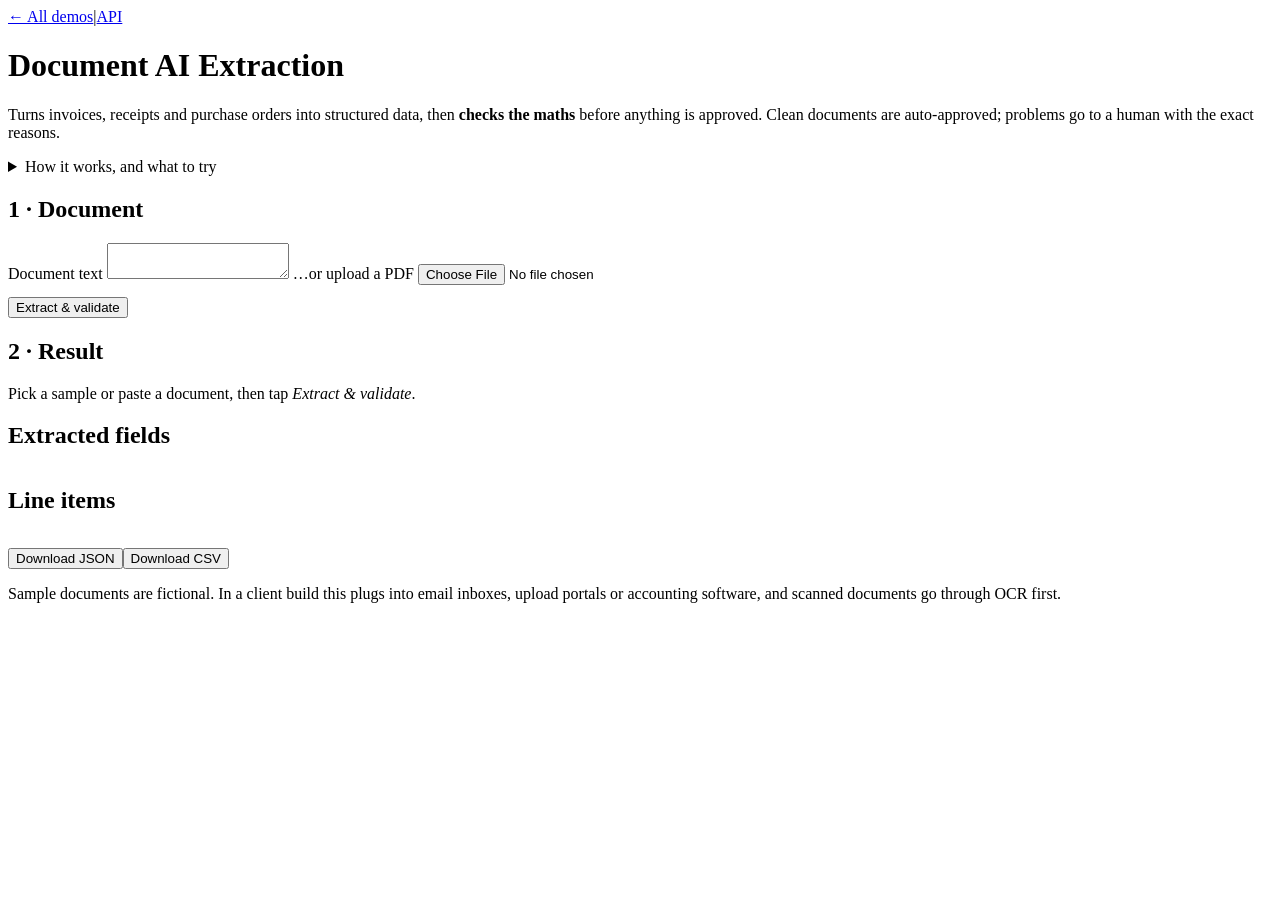
==== app/static/extract.html @ ad99e83a "Add three showcase demos: support agent, document extraction, web monitor - AI Support Agent (LangGr" ====
<!doctype html>
<html lang="en">
<head>
<meta charset="utf-8">
<meta name="viewport" content="width=device-width, initial-scale=1">
<title>Document AI Extraction</title>
<link rel="stylesheet" href="/static/demo.css">
</head>
<body>
<main>
  <nav class="topnav"><a href="/demos">← All demos</a><span class="sep">|</span><a href="/docs#/demo%3A%20document%20extraction">API</a></nav>
  <h1>Document AI Extraction</h1>
  <p class="sub">Turns invoices, receipts and purchase orders into structured data, then <strong>checks the maths</strong> before anything is approved. Clean documents are auto-approved; problems go to a human with the exact reasons.</p>

  <details class="how">
    <summary>How it works, and what to try</summary>
    <ol>
      <li><strong>Extract</strong>: document type, vendor, number, dates, bill-to, currency, line items, subtotal, tax, total, each with a confidence score.</li>
      <li><strong>Validate</strong>: required fields, qty × price per line, lines add up to subtotal, subtotal + tax = total, tax matches the stated rate, due date after issue date.</li>
      <li><strong>Decide</strong>: auto-approve, or send to review with reasons. Export as JSON or CSV.</li>
    </ol>
    Try <em>Invoice (with errors)</em>: it contains three problems. Or upload your own text-based PDF invoice (up to 2 MB).
  </details>

  <div class="grid2">
    <section class="card">
      <h2>1 · Document</h2>
      <div class="row" id="samples"></div>
      <label for="doc">Document text</label>
      <textarea id="doc" spellcheck="false" wrap="off" maxlength="20000"></textarea>
      <label for="pdf">…or upload a PDF</label>
      <input type="file" id="pdf" accept="application/pdf">
      <div class="row" style="margin-top:12px"><button id="run">Extract &amp; validate</button><span class="status" id="status"></span></div>
    </section>
    <section class="card">
      <h2>2 · Result</h2>
      <div id="result"><p class="status">Pick a sample or paste a document, then tap <em>Extract &amp; validate</em>.</p></div>
    </section>
  </div>

  <section class="card hidden" id="details">
    <h2>Extracted fields</h2>
    <div class="scroll-x"><table id="fields"></table></div>
    <h2 style="margin-top:18px">Line items</h2>
    <div class="scroll-x"><table id="items"></table></div>
    <div class="row" style="margin-top:14px"><button class="ghost" id="dlJson">Download JSON</button><button class="ghost" id="dlCsv">Download CSV</button></div>
  </section>
  <p class="foot">Sample documents are fictional. In a client build this plugs into email inboxes, upload portals or accounting software, and scanned documents go through OCR first.</p>
</main>
<script>
const $ = id => document.getElementById(id);
const esc = s => String(s ?? "").replace(/[&<>"]/g, c => ({"&":"&amp;","<":"&lt;",">":"&gt;",'"':"&quot;"}[c]));
let last = null, pdfB64 = null;

fetch("/demos/api/extract/samples").then(r => r.json()).then(samples => {
  $("samples").innerHTML = Object.entries(samples).map(([k, v]) => `<button type="button" class="ghost" data-k="${k}">${esc(v.label)}</button>`).join("");
  $("samples").querySelectorAll("button").forEach(b => b.onclick = () => { $("doc").value = samples[b.dataset.k].text; pdfB64 = null; $("pdf").value = ""; run(); });
  $("doc").value = samples.invoice_errors.text;
});

$("pdf").onchange = () => {
  const f = $("pdf").files[0]; if (!f) return;
  if (f.size > 2e6) { $("status").textContent = "PDF must be under 2 MB"; $("pdf").value = ""; return; }
  const rd = new FileReader();
  rd.onload = () => { pdfB64 = String(rd.result).split(",")[1]; $("doc").value = `(PDF selected: ${f.name})`; };
  rd.readAsDataURL(f);
};
$("doc").oninput = () => { pdfB64 = null; };
$("run").onclick = run;

async function run() {
  $("run").disabled = true; $("status").textContent = "processing…"; $("status").classList.remove("err");
  try {
    const body = pdfB64 ? {pdf_base64: pdfB64} : {text: $("doc").value};
    const r = await fetch("/demos/api/extract", {method: "POST", headers: {"Content-Type": "application/json"}, body: JSON.stringify(body)});
    const data = await r.json();
    if (!r.ok) throw new Error(data.detail?.[0]?.msg || data.detail || r.status);
    last = data; render(data); $("status").textContent = `engine: ${data.engine}`;
    if (pdfB64) $("doc").value = data.text;
  } catch (e) { $("status").textContent = e.message; $("status").classList.add("err"); }
  $("run").disabled = false;
}

function badge(c) { return c >= .9 ? `<span class="badge">${c}</span>` : c >= .8 ? `<span class="badge warn">${c}</span>` : c > 0 ? `<span class="badge bad">${c}</span>` : `<span class="badge mute">—</span>`; }

function render(d) {
  const ok = d.decision.status === "auto_approved";
  const icon = {pass: '<span class="badge">pass</span>', fail: '<span class="badge bad">fail</span>', skip: '<span class="badge mute">skip</span>'};
  $("result").innerHTML = `<div class="banner ${ok ? "ok" : "review"}">${ok ? "✓ Auto-approved" : "⚠ Needs human review"}
      ${d.decision.reasons.length ? `<ul>${d.decision.reasons.map(r => `<li>${esc(r)}</li>`).join("")}</ul>` : ""}</div>
    <table>${d.checks.map(c => `<tr><td>${icon[c.status]}</td><td><strong>${esc(c.check)}</strong><br><span class="status">${esc(c.detail)}</span></td></tr>`).join("")}</table>`;
  const f = d.fields;
  $("fields").innerHTML = `<tr><th>Field</th><th>Value</th><th>Confidence</th><th class="hide-sm">Source</th></tr>` +
    Object.entries(f).filter(([k]) => k !== "line_items").map(([k, x]) =>
      `<tr><td>${esc(k.replace(/_/g, " "))}</td><td>${x.value === null ? '<span class="status">not found</span>' : esc(x.value)}</td><td>${badge(x.confidence)}</td><td class="status hide-sm">${esc(x.source)}</td></tr>`).join("");
  const items = f.line_items.value || [];
  $("items").innerHTML = `<tr><th>Description</th><th class="num">Qty</th><th class="num">Unit price</th><th class="num">Amount</th><th></th></tr>` +
    (items.length ? items.map(i => { const good = Math.abs(i.quantity * i.unit_price - i.amount) <= .01;
      return `<tr><td>${esc(i.description)}</td><td class="num">${i.quantity}</td><td class="num">${i.unit_price.toFixed(2)}</td><td class="num">${i.amount.toFixed(2)}</td><td>${good ? "" : `<span class="badge bad">should be ${(i.quantity * i.unit_price).toFixed(2)}</span>`}</td></tr>`; }).join("")
      : `<tr><td colspan="5" class="status">No line items found</td></tr>`);
  $("details").classList.remove("hidden");
}

function download(name, content, type) {
  const a = document.createElement("a"); a.href = URL.createObjectURL(new Blob([content], {type})); a.download = name; a.click();
  setTimeout(() => URL.revokeObjectURL(a.href), 1000);
}
$("dlJson").onclick = () => last && download("extraction.json", JSON.stringify({data: last.data, checks: last.checks, decision: last.decision}, null, 2), "application/json");
$("dlCsv").onclick = () => {
  if (!last) return;
  const q = v => `"${String(v ?? "").replace(/"/g, '""')}"`;
  const head = ["document_number", "vendor", "issue_date", "currency", "description", "quantity", "unit_price", "amount"];
  const rows = (last.data.line_items || []).map(i => [last.data.document_number, last.data.vendor, last.data.issue_date, last.data.currency, i.description, i.quantity, i.unit_price, i.amount]);
  download("line_items.csv", [head, ...rows].map(r => r.map(q).join(",")).join("\n"), "text/csv");
};
</script>
</body>
</html>
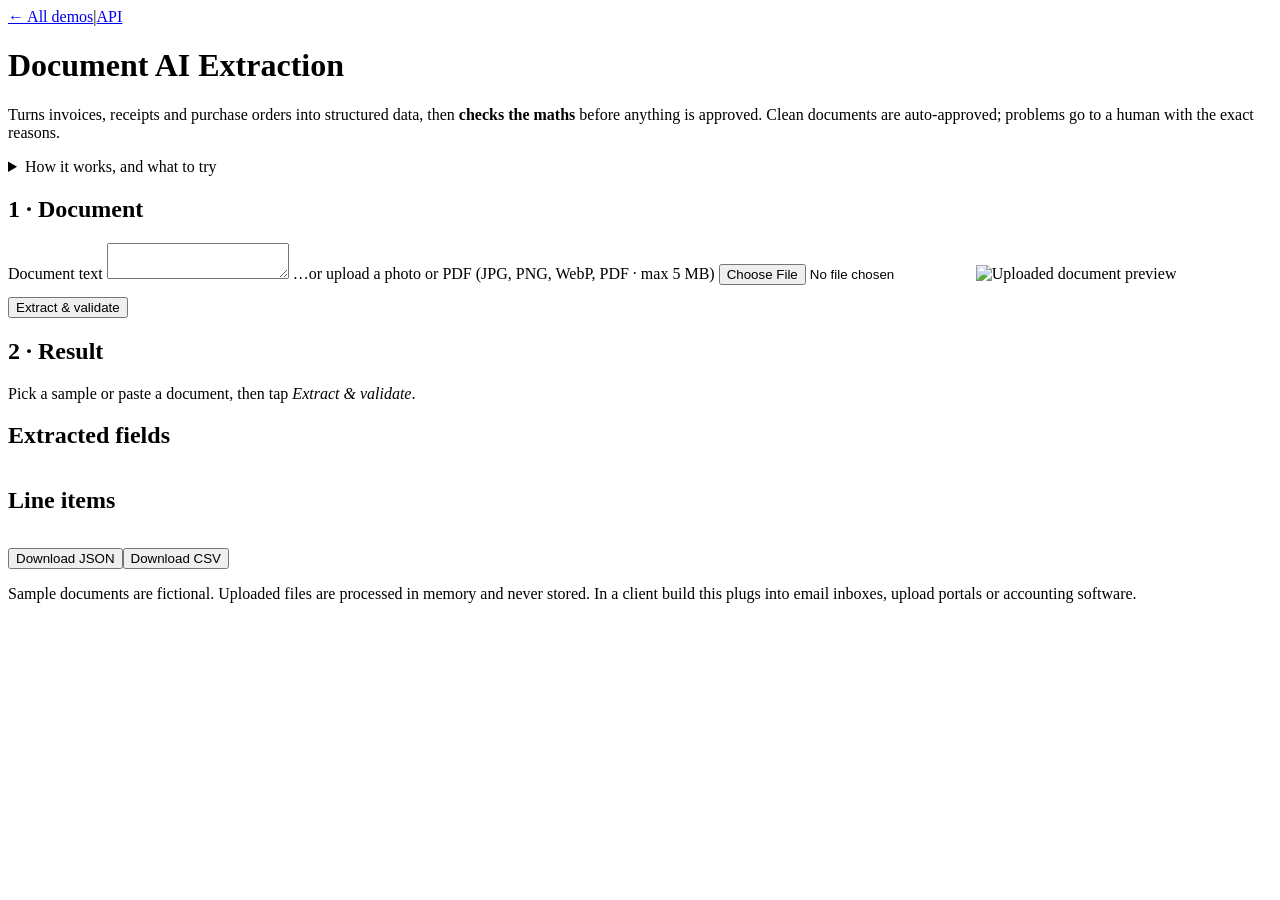
==== commit 82a0e117: "Demos home page, photo invoice OCR, support follow-ups, security pass - Home page (/) lists all four" ====
--- a/app/static/extract.html
+++ b/app/static/extract.html
@@ -8,18 +8,19 @@
 </head>
 <body>
 <main>
-  <nav class="topnav"><a href="/demos">← All demos</a><span class="sep">|</span><a href="/docs#/demo%3A%20document%20extraction">API</a></nav>
+  <nav class="topnav"><a href="/">← All demos</a><span class="sep">|</span><a href="/docs#/demo%3A%20document%20extraction">API</a></nav>
   <h1>Document AI Extraction</h1>
   <p class="sub">Turns invoices, receipts and purchase orders into structured data, then <strong>checks the maths</strong> before anything is approved. Clean documents are auto-approved; problems go to a human with the exact reasons.</p>
 
   <details class="how">
     <summary>How it works, and what to try</summary>
     <ol>
+      <li><strong>Read</strong>: typed text, a PDF, or a photo of the document (JPG, PNG, WebP). Photos and scans go through OCR.</li>
       <li><strong>Extract</strong>: document type, vendor, number, dates, bill-to, currency, line items, subtotal, tax, total, each with a confidence score.</li>
       <li><strong>Validate</strong>: required fields, qty × price per line, lines add up to subtotal, subtotal + tax = total, tax matches the stated rate, due date after issue date.</li>
       <li><strong>Decide</strong>: auto-approve, or send to review with reasons. Export as JSON or CSV.</li>
     </ol>
-    Try <em>Invoice (with errors)</em>: it contains three problems. Or upload your own text-based PDF invoice (up to 2 MB).
+    Try <em>Invoice (with errors)</em>: it contains three problems. Or upload a photo or PDF of your own invoice (up to 5 MB). Files are processed in memory and never stored.
   </details>
 
   <div class="grid2">
@@ -28,8 +29,9 @@
       <div class="row" id="samples"></div>
       <label for="doc">Document text</label>
       <textarea id="doc" spellcheck="false" wrap="off" maxlength="20000"></textarea>
-      <label for="pdf">…or upload a PDF</label>
-      <input type="file" id="pdf" accept="application/pdf">
+      <label for="file">…or upload a photo or PDF (JPG, PNG, WebP, PDF · max 5 MB)</label>
+      <input type="file" id="file" accept="image/jpeg,image/png,image/webp,application/pdf">
+      <img id="preview" class="upload-preview hidden" alt="Uploaded document preview">
       <div class="row" style="margin-top:12px"><button id="run">Extract &amp; validate</button><span class="status" id="status"></span></div>
     </section>
     <section class="card">
@@ -45,38 +47,53 @@
     <div class="scroll-x"><table id="items"></table></div>
     <div class="row" style="margin-top:14px"><button class="ghost" id="dlJson">Download JSON</button><button class="ghost" id="dlCsv">Download CSV</button></div>
   </section>
-  <p class="foot">Sample documents are fictional. In a client build this plugs into email inboxes, upload portals or accounting software, and scanned documents go through OCR first.</p>
+  <p class="foot">Sample documents are fictional. Uploaded files are processed in memory and never stored. In a client build this plugs into email inboxes, upload portals or accounting software.</p>
 </main>
 <script>
 const $ = id => document.getElementById(id);
 const esc = s => String(s ?? "").replace(/[&<>"]/g, c => ({"&":"&amp;","<":"&lt;",">":"&gt;",'"':"&quot;"}[c]));
-let last = null, pdfB64 = null;
+let last = null, fileB64 = null;
+const MAX_BYTES = 5e6, TYPES = ["image/jpeg", "image/png", "image/webp", "application/pdf"];
+
+function clearFile() { fileB64 = null; $("file").value = ""; $("preview").classList.add("hidden"); $("preview").removeAttribute("src"); }
 
 fetch("/demos/api/extract/samples").then(r => r.json()).then(samples => {
   $("samples").innerHTML = Object.entries(samples).map(([k, v]) => `<button type="button" class="ghost" data-k="${k}">${esc(v.label)}</button>`).join("");
-  $("samples").querySelectorAll("button").forEach(b => b.onclick = () => { $("doc").value = samples[b.dataset.k].text; pdfB64 = null; $("pdf").value = ""; run(); });
+  $("samples").querySelectorAll("button").forEach(b => b.onclick = () => { clearFile(); $("doc").value = samples[b.dataset.k].text; run(); });
   $("doc").value = samples.invoice_errors.text;
 });
 
-$("pdf").onchange = () => {
-  const f = $("pdf").files[0]; if (!f) return;
-  if (f.size > 2e6) { $("status").textContent = "PDF must be under 2 MB"; $("pdf").value = ""; return; }
+$("file").onchange = () => {
+  const f = $("file").files[0]; if (!f) return;
+  $("status").classList.add("err");
+  if (f.type && !TYPES.includes(f.type)) { $("status").textContent = "Please choose a JPG, PNG, WebP or PDF file"; clearFile(); return; }
+  if (f.size > MAX_BYTES) { $("status").textContent = "File must be under 5 MB"; clearFile(); return; }
+  $("status").classList.remove("err"); $("status").textContent = "";
   const rd = new FileReader();
-  rd.onload = () => { pdfB64 = String(rd.result).split(",")[1]; $("doc").value = `(PDF selected: ${f.name})`; };
+  rd.onload = () => {
+    const url = String(rd.result);
+    fileB64 = url.split(",")[1];
+    $("doc").value = `(${f.type === "application/pdf" ? "PDF" : "Photo"} selected: ${f.name}, tap Extract & validate)`;
+    if (f.type.startsWith("image/")) { $("preview").src = url; $("preview").classList.remove("hidden"); }
+    else $("preview").classList.add("hidden");
+  };
   rd.readAsDataURL(f);
 };
-$("doc").oninput = () => { pdfB64 = null; };
+$("doc").oninput = clearFile;
 $("run").onclick = run;
 
 async function run() {
-  $("run").disabled = true; $("status").textContent = "processing…"; $("status").classList.remove("err");
+  $("run").disabled = true; $("status").classList.remove("err");
+  $("status").textContent = fileB64 ? "reading the file (photos take a few seconds)…" : "processing…";
   try {
-    const body = pdfB64 ? {pdf_base64: pdfB64} : {text: $("doc").value};
+    const body = fileB64 ? {file_base64: fileB64} : {text: $("doc").value};
     const r = await fetch("/demos/api/extract", {method: "POST", headers: {"Content-Type": "application/json"}, body: JSON.stringify(body)});
     const data = await r.json();
-    if (!r.ok) throw new Error(data.detail?.[0]?.msg || data.detail || r.status);
-    last = data; render(data); $("status").textContent = `engine: ${data.engine}`;
-    if (pdfB64) $("doc").value = data.text;
+    if (!r.ok) throw new Error(typeof data.detail === "string" ? data.detail : data.detail?.[0]?.msg || `error ${r.status}`);
+    last = data; render(data);
+    const src = {text: "typed text", pdf_text: "PDF text layer", ocr_image: "photo via OCR", ocr_pdf: "scanned PDF via OCR"}[data.input.source];
+    $("status").textContent = `read from ${src}` + (data.input.ocr_confidence !== null ? ` · OCR confidence ${data.input.ocr_confidence}` : "") + ` · engine: ${data.engine}`;
+    if (fileB64) $("doc").value = data.text;
   } catch (e) { $("status").textContent = e.message; $("status").classList.add("err"); }
   $("run").disabled = false;
 }
